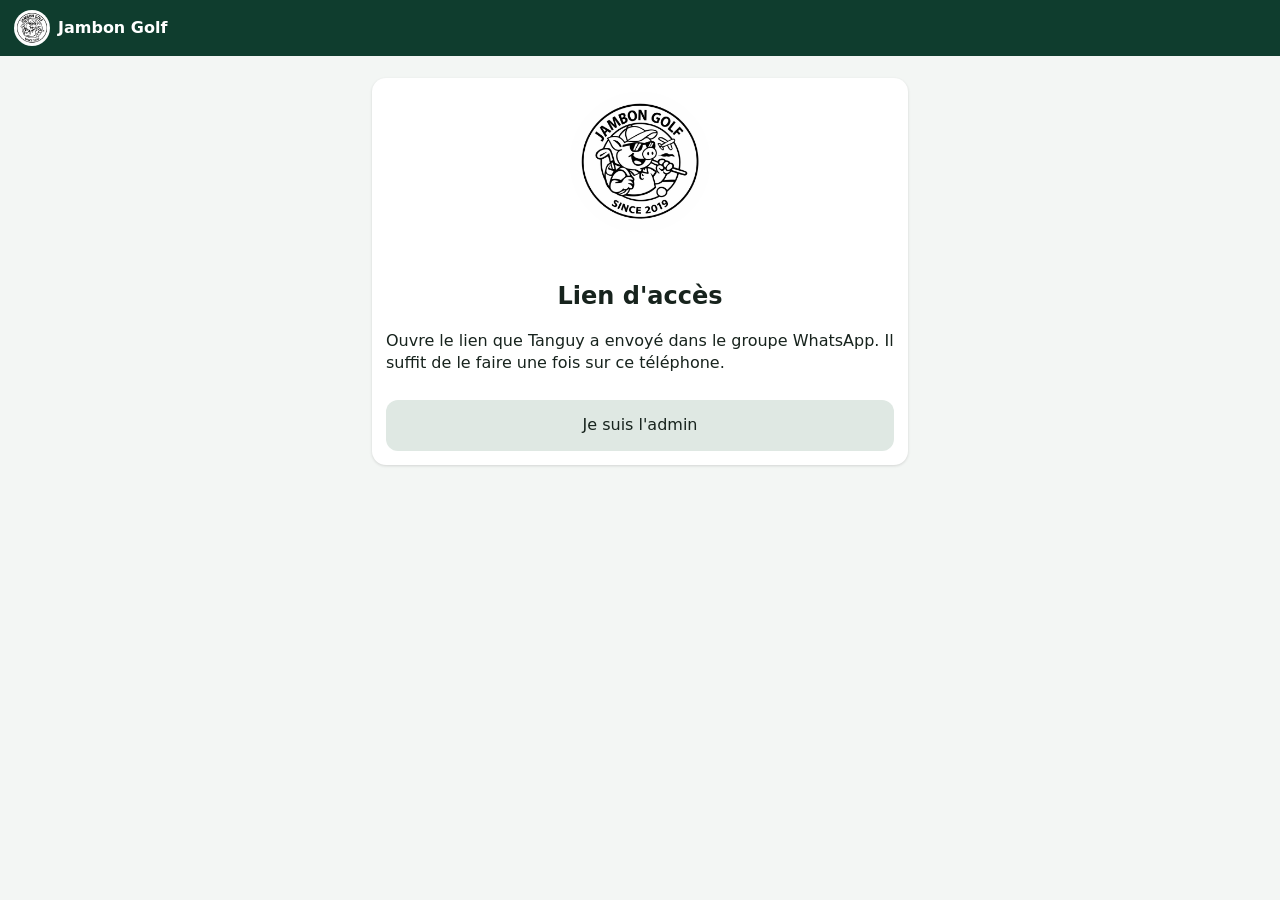
==== app/index.html @ 34f352c0 "Appli Jambon Golf v5 Co-Authored-By: Claude Sonnet 5.5 <noreply@anthropic.com> Claude-Session: https" ====
<!doctype html>
<html lang="fr">
<head>
<meta charset="utf-8">
<meta name="viewport" content="width=device-width, initial-scale=1, viewport-fit=cover">
<meta name="theme-color" content="#0f3d2e">
<link rel="manifest" href="manifest.webmanifest">
<link rel="icon" href="icon-192.png">
<link rel="apple-touch-icon" href="apple-touch-icon.png">
<title>Les Jambons - Scores</title>
<link rel="stylesheet" href="style.css">
</head>
<body>
<div id="app"><p style="text-align:center;margin-top:3rem">Chargement…</p></div>
<script type="module" src="src/app.js"></script>
</body>
</html>
---- app/style.css ----
:root { --g:#0f3d2e; --g2:#1f7a56; --y:#f5c542; --bg:#f3f6f4; --t:#17231d; --r:#c0392b; }
* { box-sizing: border-box; -webkit-tap-highlight-color: transparent; }
body { margin:0; font:16px/1.4 -apple-system, system-ui, sans-serif; background:var(--bg); color:var(--t); padding-bottom:env(safe-area-inset-bottom); }
header { position:sticky; top:0; z-index:5; display:flex; gap:8px; align-items:center; background:var(--g); color:#fff; padding:calc(10px + env(safe-area-inset-top)) 14px 10px; }
header b { flex:1; }
header .link { color:#fff; text-decoration:underline; }
main { padding:12px; max-width:560px; margin:0 auto; }
h2 { margin:.2em 0 .4em; } h3 { margin:.8em 0 .3em; }
.card { background:#fff; border-radius:14px; padding:14px; margin:10px 0; box-shadow:0 1px 3px #0002; }
.center { text-align:center; margin-top:3rem; }
button { font:inherit; border:0; border-radius:12px; padding:12px 14px; background:#e4ebe7; color:var(--t); cursor:pointer; }
button:disabled { opacity:.4; }
button.primary { background:var(--g2); color:#fff; width:100%; margin-top:10px; font-weight:600; padding:15px; }
button.secondary { background:#dfe8e3; width:100%; margin-top:10px; padding:14px; }
button.link { background:none; padding:4px 0; color:var(--g2); text-decoration:underline; border-radius:0; }
.chip { font-size:12px; padding:3px 8px; border-radius:99px; background:#ffffff33; }
.chip.ok { background:#2ecc7155; } .chip.warn { background:var(--y); color:#000; } .chip.demo { background:#e4572e; }
.grid2 { display:grid; grid-template-columns:1fr 1fr; gap:8px; }
button.who { padding:16px 8px; font-weight:600; } button.who.sel { background:var(--g2); color:#fff; }
.row { display:flex; justify-content:space-between; align-items:center; padding:10px 0; border-bottom:1px solid #0001; text-align:left; width:100%; }
button.row.big { background:#fff; border:1px solid #0002; border-radius:12px; padding:14px; margin:8px 0; }
button.row.today { border-color:var(--g2); background:#e8f5ee; }
.pts { text-align:right; font-size:22px; font-weight:700; } .pts small { font-size:12px; font-weight:400; }
.tabs { display:flex; gap:6px; margin:8px 0; overflow-x:auto; } .tab { white-space:nowrap; } .tab.sel { background:var(--g); color:#fff; }
.rk { display:grid; grid-template-columns:28px 1fr auto; padding:6px 0; border-bottom:1px solid #0001; }
.ne { display:flex; justify-content:space-between; align-items:center; margin:6px 0; } select { font:inherit; padding:8px; border-radius:8px; max-width:55%; }
.holebar { display:flex; justify-content:space-between; align-items:baseline; background:var(--g); color:#fff; border-radius:14px; padding:12px 16px; font-size:20px; margin:6px 0 10px; }
.player { background:#fff; border-radius:14px; padding:10px 12px; margin:8px 0; box-shadow:0 1px 3px #0002; }
.pl-top { display:flex; gap:8px; align-items:baseline; } .pl-top small { color:#667; flex:1; } .hp { font-weight:700; color:var(--g2); }
.step { display:grid; grid-template-columns:72px 1fr 72px; gap:10px; margin-top:8px; }
.step.ro { grid-template-columns:1fr; }
.pm { font-size:34px; padding:6px 0; background:#e4ebe7; } .pm:active { background:var(--y); }
.val { font-size:40px; font-weight:700; background:var(--g); color:#fff; padding:6px 0; text-align:center; }
.val.proposed { background:#fff; color:#9aa; border:2px dashed #9ab; } .val.pick { background:var(--r); }
.hint { font-size:12px; color:#667; text-align:center; margin-top:4px; }
.nav { display:grid; grid-template-columns:1fr 1fr; gap:10px; }
.pulse { animation:p 1.2s infinite; } @keyframes p { 50% { transform:scale(1.03); } }
.dots { display:grid; grid-template-columns:repeat(9,1fr); gap:5px; margin:12px 0; }
.dot { padding:8px 0; font-size:14px; border-radius:8px; } .dot.done { background:#bfe3cf; } .dot.cur { outline:3px solid var(--y); }
.cells { display:grid; grid-template-columns:repeat(9,1fr); gap:3px; margin:8px 0; }
.cell { text-align:center; background:#eef3f0; border-radius:6px; padding:2px 0 4px; font-weight:700; } .cell i { display:block; font-size:10px; font-weight:400; color:#789; font-style:normal; } .cell.empty { opacity:.5; }
.tot { margin:6px 0; }
.note { background:#fff6d6; padding:8px 10px; border-radius:10px; font-size:14px; } .err { color:var(--r); font-weight:600; }
.locked { opacity:.8; }
.toast { position:fixed; left:12px; right:12px; bottom:calc(14px + env(safe-area-inset-bottom)); background:#222; color:#fff; padding:12px 14px; border-radius:12px; z-index:9; }
main.withnav { padding-bottom:84px; }
nav { position:fixed; left:0; right:0; bottom:0; z-index:6; display:flex; background:#fff; border-top:1px solid #0002; padding-bottom:env(safe-area-inset-bottom); }
nav button { flex:1; border-radius:0; background:#fff; padding:14px 4px; font-weight:600; color:#678; }
nav button.sel { color:var(--g2); box-shadow:inset 0 3px 0 var(--g2); }
.small { font-size:13px; color:#567; }
.yearbar { display:flex; justify-content:space-between; align-items:center; margin:6px 0; } .yearbar button { padding:8px 18px; font-size:20px; }
.rkrow { display:grid; grid-template-columns:34px 1fr auto; gap:8px; align-items:center; width:100%; text-align:left; background:#fff; border-bottom:1px solid #0001; border-radius:0; padding:10px 4px; }
.rkn { font-weight:700; color:var(--g2); font-size:18px; } .rkt { font-weight:800; font-size:22px; }
a.btn { display:block; text-align:center; text-decoration:none; background:#25d366; color:#04371c; font-weight:700; border-radius:12px; padding:14px; margin-top:10px; }
.row.col { display:block; } .rowtop { display:flex; justify-content:space-between; align-items:center; }
.tag { display:inline-block; font-size:12px; padding:2px 8px; border-radius:99px; background:#e4ebe7; margin:4px 4px 0 0; } .tag.ok { background:#bfe3cf; } .tag.gross { background:var(--y); } .tag.warn { background:#fde2c8; }
input[type=text], input[type=email], input[type=password], input[type=date], input[type=time], input[type=number], input:not([type]) { font:inherit; padding:11px; border:1px solid #0003; border-radius:10px; width:100%; background:#fff; }
.fld { display:block; margin:10px 0; font-size:14px; color:#456; } .fld input, .fld select { margin-top:4px; width:100%; max-width:none; padding:11px; }
.ne input { width:110px; }
.tiles { display:grid; grid-template-columns:1fr 1fr; gap:8px; margin:6px 0; }
.tile { display:flex; gap:8px; align-items:center; background:#eef3f0; border-radius:10px; padding:10px; } .tile input { width:20px; height:20px; }
.addrow { display:flex; gap:8px; margin:10px 0; } .addrow button { white-space:nowrap; }
.dp { display:grid; grid-template-columns:1fr 84px 70px; gap:6px; align-items:center; padding:6px 0; border-bottom:1px solid #0001; } .dp.sel { background:#fff6d6; border-radius:8px; }
.dp .swap { text-align:left; background:#eef3f0; } .dp select, .dp input { padding:8px; width:100%; max-width:none; } .hjv { grid-column:2 / 4; font-size:12px; color:#567; text-align:right; }
.wa { background:#f3f6f4; border-radius:10px; padding:10px; white-space:pre-wrap; font:14px/1.5 ui-monospace, monospace; word-break:break-all; }
.gh { display:flex; justify-content:space-between; align-items:center; gap:8px; } .gh h3 { margin:0; } .gh input { width:120px; }
.forcerow { display:grid; grid-template-columns:78px repeat(auto-fit, minmax(0, 1fr)); gap:6px; align-items:center; margin:8px 0; } .forcerow select { max-width:none; width:100%; padding:8px 4px; font-size:14px; }
.hlogo { width:36px; height:36px; border-radius:50%; background:#fff; }
.biglogo { width:140px; height:140px; border-radius:50%; display:block; margin:0 auto 8px; }
.dl { padding:8px 10px; border-radius:10px; margin:6px 0; background:#f3f6f4; } .dl.mine { background:#e8f5ee; border-left:4px solid var(--g2); } .dl small { color:#456; font-size:14px; }
.shareimg { margin:10px 0 18px; text-align:center; } .shareimg img { width:100%; border-radius:12px; box-shadow:0 1px 4px #0003; }
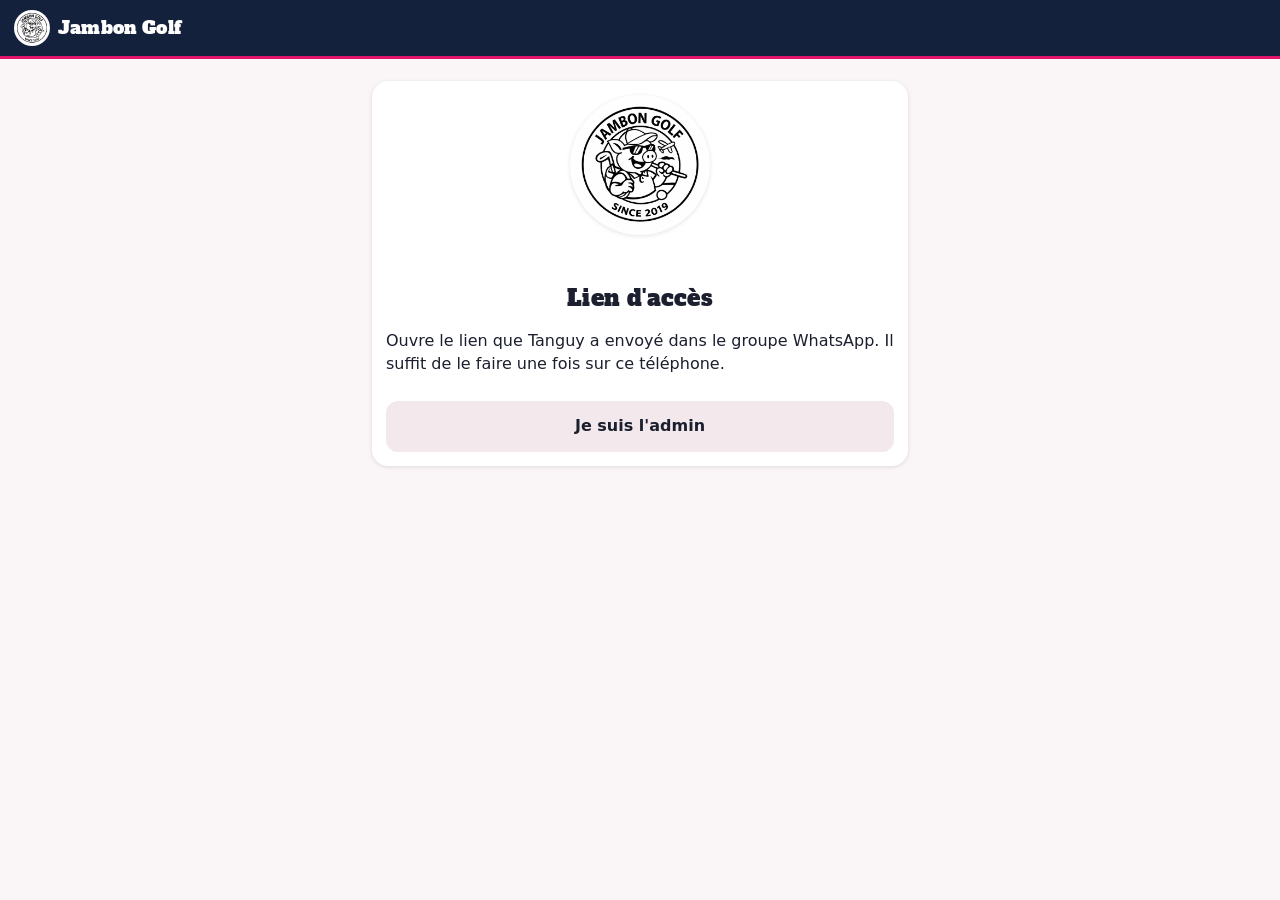
==== commit c27c9d0e: "Habillage inspiré de Jambon Masters : rose/marine, thème sombre, titres Alfa Slab One, images de par" ====
--- a/app/index.html
+++ b/app/index.html
@@ -3,7 +3,11 @@
 <head>
 <meta charset="utf-8">
 <meta name="viewport" content="width=device-width, initial-scale=1, viewport-fit=cover">
-<meta name="theme-color" content="#0f3d2e">
+<meta name="theme-color" content="#14213D">
+<meta name="color-scheme" content="light dark">
+<link rel="preconnect" href="https://fonts.googleapis.com">
+<link rel="preconnect" href="https://fonts.gstatic.com" crossorigin>
+<link rel="stylesheet" href="https://fonts.googleapis.com/css2?family=Alfa+Slab+One&display=swap">
 <link rel="manifest" href="manifest.webmanifest">
 <link rel="icon" href="icon-192.png">
 <link rel="apple-touch-icon" href="apple-touch-icon.png">
--- a/app/style.css
+++ b/app/style.css
@@ -1,71 +1,93 @@
-:root { --g:#0f3d2e; --g2:#1f7a56; --y:#f5c542; --bg:#f3f6f4; --t:#17231d; --r:#c0392b; }
+/* Charte inspirée de Jambon Masters : rose #E3146B, bleu marine #14213D, fond rosé, titres Alfa Slab One. Thème clair/sombre selon le téléphone. */
+:root {
+  --navy:#14213D; --pink:#E3146B; --pinktext:#E3146B; --pinksoft:#FBD5E3;
+  --bg:#FAF5F6; --surface:#fff; --surface2:#F3E9EC; --t:#1B1F2E; --muted:#6B6672; --line:#E6D9DE;
+  --ok:#2E8B57; --oksoft:#cfe9da; --y:#f5c542; --warnsoft:#fff3cf; --r:#c0392b; --shadow:0 1px 4px rgba(20,33,61,.12);
+  --display:'Alfa Slab One', 'Rockwell', Georgia, serif;
+  color-scheme:light dark;
+}
+@media (prefers-color-scheme: dark) {
+  :root {
+    --pinktext:#F2478E; --pinksoft:#3A1F2C;
+    --bg:#0F1628; --surface:#182036; --surface2:#1F2A45; --t:#F2EEF0; --muted:#A7A2B0; --line:#2B3552;
+    --ok:#4fbf86; --oksoft:#1f4a37; --warnsoft:#4a3d12; --r:#ff6b5b; --shadow:0 2px 8px rgba(0,0,0,.4);
+  }
+}
 * { box-sizing: border-box; -webkit-tap-highlight-color: transparent; }
 body { margin:0; font:16px/1.4 -apple-system, system-ui, sans-serif; background:var(--bg); color:var(--t); padding-bottom:env(safe-area-inset-bottom); }
-header { position:sticky; top:0; z-index:5; display:flex; gap:8px; align-items:center; background:var(--g); color:#fff; padding:calc(10px + env(safe-area-inset-top)) 14px 10px; }
-header b { flex:1; }
+h2, h3, header b { font-family:var(--display); font-weight:400; letter-spacing:.01em; }
+header { position:sticky; top:0; z-index:5; display:flex; gap:8px; align-items:center; background:var(--navy); color:#fff; padding:calc(10px + env(safe-area-inset-top)) 14px 10px; border-bottom:3px solid var(--pink); }
+header b { flex:1; font-size:18px; }
 header .link { color:#fff; text-decoration:underline; }
 main { padding:12px; max-width:560px; margin:0 auto; }
-h2 { margin:.2em 0 .4em; } h3 { margin:.8em 0 .3em; }
-.card { background:#fff; border-radius:14px; padding:14px; margin:10px 0; box-shadow:0 1px 3px #0002; }
+h2 { margin:.2em 0 .4em; font-size:1.4rem; } h3 { margin:.8em 0 .3em; font-size:1.1rem; }
+.card { background:var(--surface); border-radius:16px; padding:14px; margin:10px 0; box-shadow:var(--shadow); }
 .center { text-align:center; margin-top:3rem; }
-button { font:inherit; border:0; border-radius:12px; padding:12px 14px; background:#e4ebe7; color:var(--t); cursor:pointer; }
+button { font:inherit; border:0; border-radius:12px; padding:12px 14px; background:var(--surface2); color:var(--t); cursor:pointer; }
+button:focus-visible, a:focus-visible, input:focus-visible, select:focus-visible { outline:2px solid var(--pink); outline-offset:2px; }
 button:disabled { opacity:.4; }
-button.primary { background:var(--g2); color:#fff; width:100%; margin-top:10px; font-weight:600; padding:15px; }
-button.secondary { background:#dfe8e3; width:100%; margin-top:10px; padding:14px; }
-button.link { background:none; padding:4px 0; color:var(--g2); text-decoration:underline; border-radius:0; }
+button.primary { background:var(--pink); color:#fff; width:100%; margin-top:10px; font-weight:700; padding:15px; }
+button.secondary { background:var(--surface2); width:100%; margin-top:10px; padding:14px; font-weight:600; }
+button.link { background:none; padding:4px 0; color:var(--pinktext); text-decoration:underline; border-radius:0; }
 .chip { font-size:12px; padding:3px 8px; border-radius:99px; background:#ffffff33; }
-.chip.ok { background:#2ecc7155; } .chip.warn { background:var(--y); color:#000; } .chip.demo { background:#e4572e; }
+.chip.ok { background:#2ecc7166; } .chip.warn { background:var(--y); color:#000; } .chip.demo { background:var(--pink); }
 .grid2 { display:grid; grid-template-columns:1fr 1fr; gap:8px; }
-button.who { padding:16px 8px; font-weight:600; } button.who.sel { background:var(--g2); color:#fff; }
-.row { display:flex; justify-content:space-between; align-items:center; padding:10px 0; border-bottom:1px solid #0001; text-align:left; width:100%; }
-button.row.big { background:#fff; border:1px solid #0002; border-radius:12px; padding:14px; margin:8px 0; }
-button.row.today { border-color:var(--g2); background:#e8f5ee; }
+button.who { padding:16px 8px; font-weight:600; } button.who.sel { background:var(--pink); color:#fff; }
+.row { display:flex; justify-content:space-between; align-items:center; padding:10px 0; border-bottom:1px solid var(--line); text-align:left; width:100%; }
+button.row.big { background:var(--surface); border:1px solid var(--line); border-radius:12px; padding:14px; margin:8px 0; }
+button.row.today { border-color:var(--pink); background:var(--pinksoft); }
 .pts { text-align:right; font-size:22px; font-weight:700; } .pts small { font-size:12px; font-weight:400; }
-.tabs { display:flex; gap:6px; margin:8px 0; overflow-x:auto; } .tab { white-space:nowrap; } .tab.sel { background:var(--g); color:#fff; }
-.rk { display:grid; grid-template-columns:28px 1fr auto; padding:6px 0; border-bottom:1px solid #0001; }
-.ne { display:flex; justify-content:space-between; align-items:center; margin:6px 0; } select { font:inherit; padding:8px; border-radius:8px; max-width:55%; }
-.holebar { display:flex; justify-content:space-between; align-items:baseline; background:var(--g); color:#fff; border-radius:14px; padding:12px 16px; font-size:20px; margin:6px 0 10px; }
-.player { background:#fff; border-radius:14px; padding:10px 12px; margin:8px 0; box-shadow:0 1px 3px #0002; }
-.pl-top { display:flex; gap:8px; align-items:baseline; } .pl-top small { color:#667; flex:1; } .hp { font-weight:700; color:var(--g2); }
+.tabs { display:flex; gap:6px; margin:8px 0; overflow-x:auto; } .tab { white-space:nowrap; } .tab.sel { background:var(--navy); color:#fff; }
+.rk { display:grid; grid-template-columns:28px 1fr auto; padding:6px 0; border-bottom:1px solid var(--line); }
+.ne { display:flex; justify-content:space-between; align-items:center; margin:6px 0; } select { font:inherit; padding:8px; border-radius:8px; max-width:55%; background:var(--surface); color:var(--t); border:1px solid var(--line); }
+.holebar { display:flex; justify-content:space-between; align-items:baseline; background:var(--navy); color:#fff; border-radius:14px; padding:12px 16px; font-size:20px; margin:6px 0 10px; border-left:6px solid var(--pink); }
+.player { background:var(--surface); border-radius:14px; padding:10px 12px; margin:8px 0; box-shadow:var(--shadow); }
+.pl-top { display:flex; gap:8px; align-items:baseline; } .pl-top small { color:var(--muted); flex:1; } .hp { font-weight:700; color:var(--pinktext); }
 .step { display:grid; grid-template-columns:72px 1fr 72px; gap:10px; margin-top:8px; }
 .step.ro { grid-template-columns:1fr; }
-.pm { font-size:34px; padding:6px 0; background:#e4ebe7; } .pm:active { background:var(--y); }
-.val { font-size:40px; font-weight:700; background:var(--g); color:#fff; padding:6px 0; text-align:center; }
-.val.proposed { background:#fff; color:#9aa; border:2px dashed #9ab; } .val.pick { background:var(--r); }
-.hint { font-size:12px; color:#667; text-align:center; margin-top:4px; }
+.pm { font-size:34px; padding:6px 0; background:var(--surface2); } .pm:active { background:var(--pinksoft); }
+.val { font-size:40px; font-weight:700; background:var(--navy); color:#fff; padding:6px 0; text-align:center; }
+.val.proposed { background:var(--surface); color:var(--muted); border:2px dashed var(--line); } .val.pick { background:var(--r); color:#fff; }
+.hint { font-size:12px; color:var(--muted); text-align:center; margin-top:4px; }
 .nav { display:grid; grid-template-columns:1fr 1fr; gap:10px; }
 .pulse { animation:p 1.2s infinite; } @keyframes p { 50% { transform:scale(1.03); } }
 .dots { display:grid; grid-template-columns:repeat(9,1fr); gap:5px; margin:12px 0; }
-.dot { padding:8px 0; font-size:14px; border-radius:8px; } .dot.done { background:#bfe3cf; } .dot.cur { outline:3px solid var(--y); }
+.dot { padding:8px 0; font-size:14px; border-radius:8px; } .dot.done { background:var(--oksoft); } .dot.cur { outline:3px solid var(--pink); }
 .cells { display:grid; grid-template-columns:repeat(9,1fr); gap:3px; margin:8px 0; }
-.cell { text-align:center; background:#eef3f0; border-radius:6px; padding:2px 0 4px; font-weight:700; } .cell i { display:block; font-size:10px; font-weight:400; color:#789; font-style:normal; } .cell.empty { opacity:.5; }
+.cell { text-align:center; background:var(--surface2); border-radius:6px; padding:2px 0 4px; font-weight:700; } .cell i { display:block; font-size:10px; font-weight:400; color:var(--muted); font-style:normal; } .cell.empty { opacity:.5; }
 .tot { margin:6px 0; }
-.note { background:#fff6d6; padding:8px 10px; border-radius:10px; font-size:14px; } .err { color:var(--r); font-weight:600; }
+.note { background:var(--warnsoft); padding:8px 10px; border-radius:10px; font-size:14px; } .err { color:var(--r); font-weight:600; }
 .locked { opacity:.8; }
 .toast { position:fixed; left:12px; right:12px; bottom:calc(14px + env(safe-area-inset-bottom)); background:#222; color:#fff; padding:12px 14px; border-radius:12px; z-index:9; }
 main.withnav { padding-bottom:84px; }
-nav { position:fixed; left:0; right:0; bottom:0; z-index:6; display:flex; background:#fff; border-top:1px solid #0002; padding-bottom:env(safe-area-inset-bottom); }
-nav button { flex:1; border-radius:0; background:#fff; padding:14px 4px; font-weight:600; color:#678; }
-nav button.sel { color:var(--g2); box-shadow:inset 0 3px 0 var(--g2); }
-.small { font-size:13px; color:#567; }
+nav { position:fixed; left:0; right:0; bottom:0; z-index:6; display:flex; background:var(--surface); border-top:1px solid var(--line); padding-bottom:env(safe-area-inset-bottom); }
+nav button { flex:1; border-radius:0; background:var(--surface); padding:14px 4px; font-weight:600; color:var(--muted); }
+nav button.sel { color:var(--pinktext); box-shadow:inset 0 3px 0 var(--pink); }
+.small { font-size:13px; color:var(--muted); }
 .yearbar { display:flex; justify-content:space-between; align-items:center; margin:6px 0; } .yearbar button { padding:8px 18px; font-size:20px; }
-.rkrow { display:grid; grid-template-columns:34px 1fr auto; gap:8px; align-items:center; width:100%; text-align:left; background:#fff; border-bottom:1px solid #0001; border-radius:0; padding:10px 4px; }
-.rkn { font-weight:700; color:var(--g2); font-size:18px; } .rkt { font-weight:800; font-size:22px; }
+.rkrow { display:grid; grid-template-columns:34px 1fr auto; gap:8px; align-items:center; width:100%; text-align:left; background:var(--surface); border-bottom:1px solid var(--line); border-radius:0; padding:10px 4px; }
+.rkn { font-weight:700; color:var(--pinktext); font-size:18px; } .rkt { font-weight:800; font-size:22px; }
 a.btn { display:block; text-align:center; text-decoration:none; background:#25d366; color:#04371c; font-weight:700; border-radius:12px; padding:14px; margin-top:10px; }
+a.btn.mail { background:var(--navy); color:#fff; }
 .row.col { display:block; } .rowtop { display:flex; justify-content:space-between; align-items:center; }
-.tag { display:inline-block; font-size:12px; padding:2px 8px; border-radius:99px; background:#e4ebe7; margin:4px 4px 0 0; } .tag.ok { background:#bfe3cf; } .tag.gross { background:var(--y); } .tag.warn { background:#fde2c8; }
-input[type=text], input[type=email], input[type=password], input[type=date], input[type=time], input[type=number], input:not([type]) { font:inherit; padding:11px; border:1px solid #0003; border-radius:10px; width:100%; background:#fff; }
-.fld { display:block; margin:10px 0; font-size:14px; color:#456; } .fld input, .fld select { margin-top:4px; width:100%; max-width:none; padding:11px; }
+.tag { display:inline-block; font-size:12px; padding:2px 8px; border-radius:99px; background:var(--surface2); margin:4px 4px 0 0; } .tag.ok { background:var(--oksoft); } .tag.gross { background:var(--y); color:#000; } .tag.warn { background:var(--warnsoft); }
+input[type=text], input[type=email], input[type=password], input[type=date], input[type=time], input[type=number], input[type=tel], input[type=datetime-local], input:not([type]) { font:inherit; padding:11px; border:1px solid var(--line); border-radius:10px; width:100%; background:var(--surface); color:var(--t); }
+.fld { display:block; margin:10px 0; font-size:14px; color:var(--muted); } .fld input, .fld select { margin-top:4px; width:100%; max-width:none; padding:11px; }
 .ne input { width:110px; }
 .tiles { display:grid; grid-template-columns:1fr 1fr; gap:8px; margin:6px 0; }
-.tile { display:flex; gap:8px; align-items:center; background:#eef3f0; border-radius:10px; padding:10px; } .tile input { width:20px; height:20px; }
+.tile { display:flex; gap:8px; align-items:center; background:var(--surface2); border-radius:10px; padding:10px; } .tile input { width:20px; height:20px; accent-color:var(--pink); }
 .addrow { display:flex; gap:8px; margin:10px 0; } .addrow button { white-space:nowrap; }
-.dp { display:grid; grid-template-columns:1fr 84px 70px; gap:6px; align-items:center; padding:6px 0; border-bottom:1px solid #0001; } .dp.sel { background:#fff6d6; border-radius:8px; }
-.dp .swap { text-align:left; background:#eef3f0; } .dp select, .dp input { padding:8px; width:100%; max-width:none; } .hjv { grid-column:2 / 4; font-size:12px; color:#567; text-align:right; }
-.wa { background:#f3f6f4; border-radius:10px; padding:10px; white-space:pre-wrap; font:14px/1.5 ui-monospace, monospace; word-break:break-all; }
+.dp { display:grid; grid-template-columns:1fr 84px 70px; gap:6px; align-items:center; padding:6px 0; border-bottom:1px solid var(--line); } .dp.sel { background:var(--pinksoft); border-radius:8px; }
+.dp .swap { text-align:left; background:var(--surface2); } .dp select, .dp input { padding:8px; width:100%; max-width:none; } .hjv { grid-column:2 / 4; font-size:12px; color:var(--muted); text-align:right; }
+.wa { background:var(--surface2); border-radius:10px; padding:10px; white-space:pre-wrap; font:14px/1.5 ui-monospace, monospace; word-break:break-all; }
 .gh { display:flex; justify-content:space-between; align-items:center; gap:8px; } .gh h3 { margin:0; } .gh input { width:120px; }
 .forcerow { display:grid; grid-template-columns:78px repeat(auto-fit, minmax(0, 1fr)); gap:6px; align-items:center; margin:8px 0; } .forcerow select { max-width:none; width:100%; padding:8px 4px; font-size:14px; }
 .hlogo { width:36px; height:36px; border-radius:50%; background:#fff; }
-.biglogo { width:140px; height:140px; border-radius:50%; display:block; margin:0 auto 8px; }
-.dl { padding:8px 10px; border-radius:10px; margin:6px 0; background:#f3f6f4; } .dl.mine { background:#e8f5ee; border-left:4px solid var(--g2); } .dl small { color:#456; font-size:14px; }
-.shareimg { margin:10px 0 18px; text-align:center; } .shareimg img { width:100%; border-radius:12px; box-shadow:0 1px 4px #0003; }
+.biglogo { width:140px; height:140px; border-radius:50%; display:block; margin:0 auto 8px; background:#fff; box-shadow:var(--shadow); }
+.dl { padding:8px 10px; border-radius:10px; margin:6px 0; background:var(--surface2); } .dl.mine { background:var(--pinksoft); border-left:4px solid var(--pink); } .dl small { color:var(--muted); font-size:14px; }
+.shareimg { margin:10px 0 18px; text-align:center; } .shareimg img { width:100%; border-radius:12px; box-shadow:var(--shadow); }
+.pollbtns { display:flex; gap:8px; margin:10px 0; } .pollbtns button { flex:1; margin:0; }
+.poll { border-top:4px solid var(--pink); }
+.poll details { margin:6px 0; } .poll summary { cursor:pointer; font-weight:600; } .poll p { margin:6px 0; }
+.hero { text-align:center; margin:6px 0 2px; } .hero .biglogo { margin-bottom:6px; }
+.hero p { margin:0; color:var(--muted); font-size:14px; letter-spacing:.12em; text-transform:uppercase; font-weight:700; }
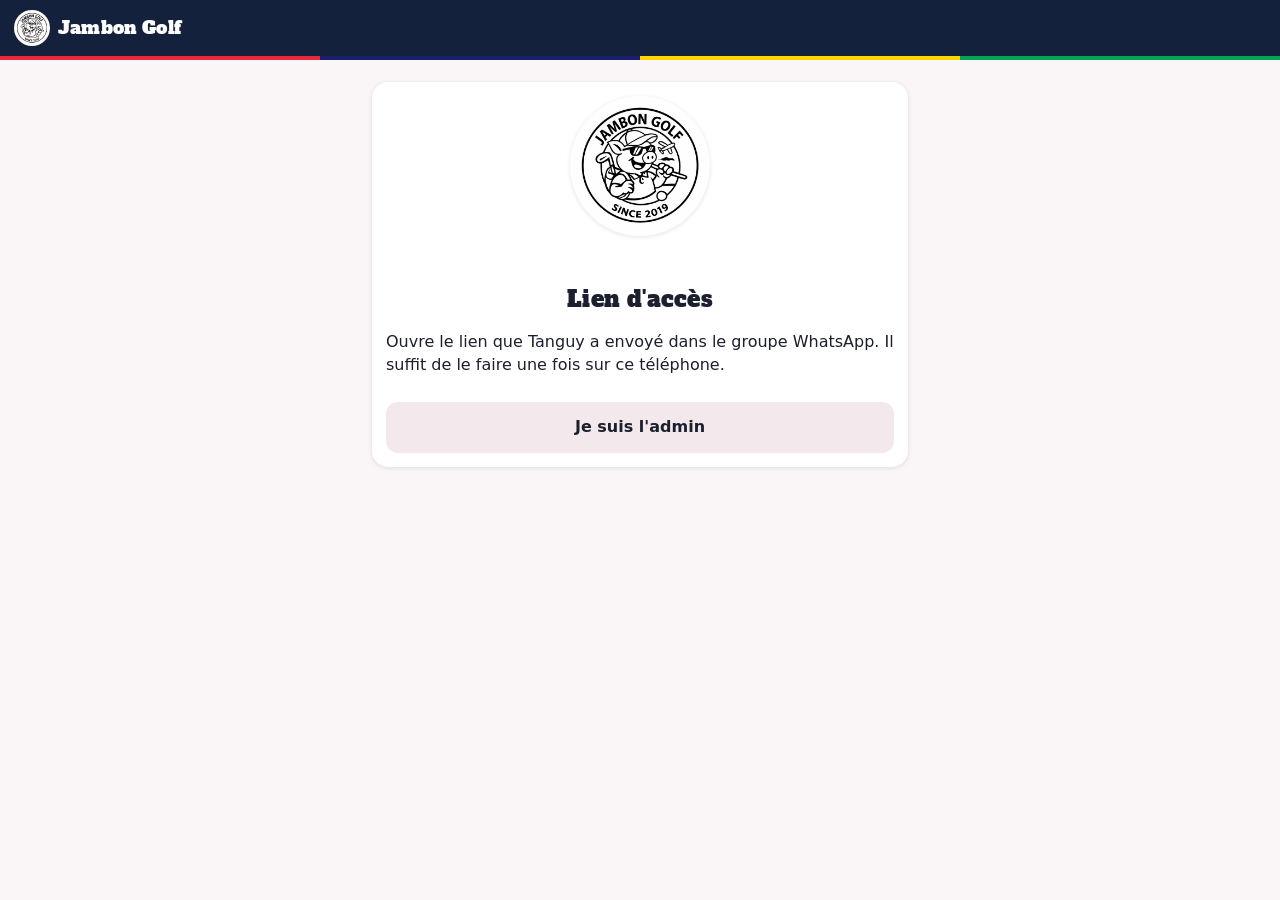
==== commit adbcb403: "Force le rechargement de la feuille de style (liseré drapeau) Co-Authored-By: Claude Sonnet 5.5 <nor" ====
--- a/app/index.html
+++ b/app/index.html
@@ -12,7 +12,7 @@
 <link rel="icon" href="icon-192.png">
 <link rel="apple-touch-icon" href="apple-touch-icon.png">
 <title>Les Jambons - Scores</title>
-<link rel="stylesheet" href="style.css">
+<link rel="stylesheet" href="style.css?v=20261127b">
 </head>
 <body>
 <div id="app"><p style="text-align:center;margin-top:3rem">Chargement…</p></div>
--- a/app/style.css
+++ b/app/style.css
@@ -16,7 +16,8 @@
 * { box-sizing: border-box; -webkit-tap-highlight-color: transparent; }
 body { margin:0; font:16px/1.4 -apple-system, system-ui, sans-serif; background:var(--bg); color:var(--t); padding-bottom:env(safe-area-inset-bottom); }
 h2, h3, header b { font-family:var(--display); font-weight:400; letter-spacing:.01em; }
-header { position:sticky; top:0; z-index:5; display:flex; gap:8px; align-items:center; background:var(--navy); color:#fff; padding:calc(10px + env(safe-area-inset-top)) 14px 10px; border-bottom:3px solid var(--pink); }
+header { position:sticky; top:0; z-index:5; display:flex; gap:8px; align-items:center; background:var(--navy); color:#fff; padding:calc(10px + env(safe-area-inset-top)) 14px 14px; }
+header::after { content:''; position:absolute; left:0; right:0; bottom:0; height:4px; background:linear-gradient(to right, #EA2839 0 25%, #1A206D 25% 50%, #FFD500 50% 75%, #00A551 75% 100%); }
 header b { flex:1; font-size:18px; }
 header .link { color:#fff; text-decoration:underline; }
 main { padding:12px; max-width:560px; margin:0 auto; }
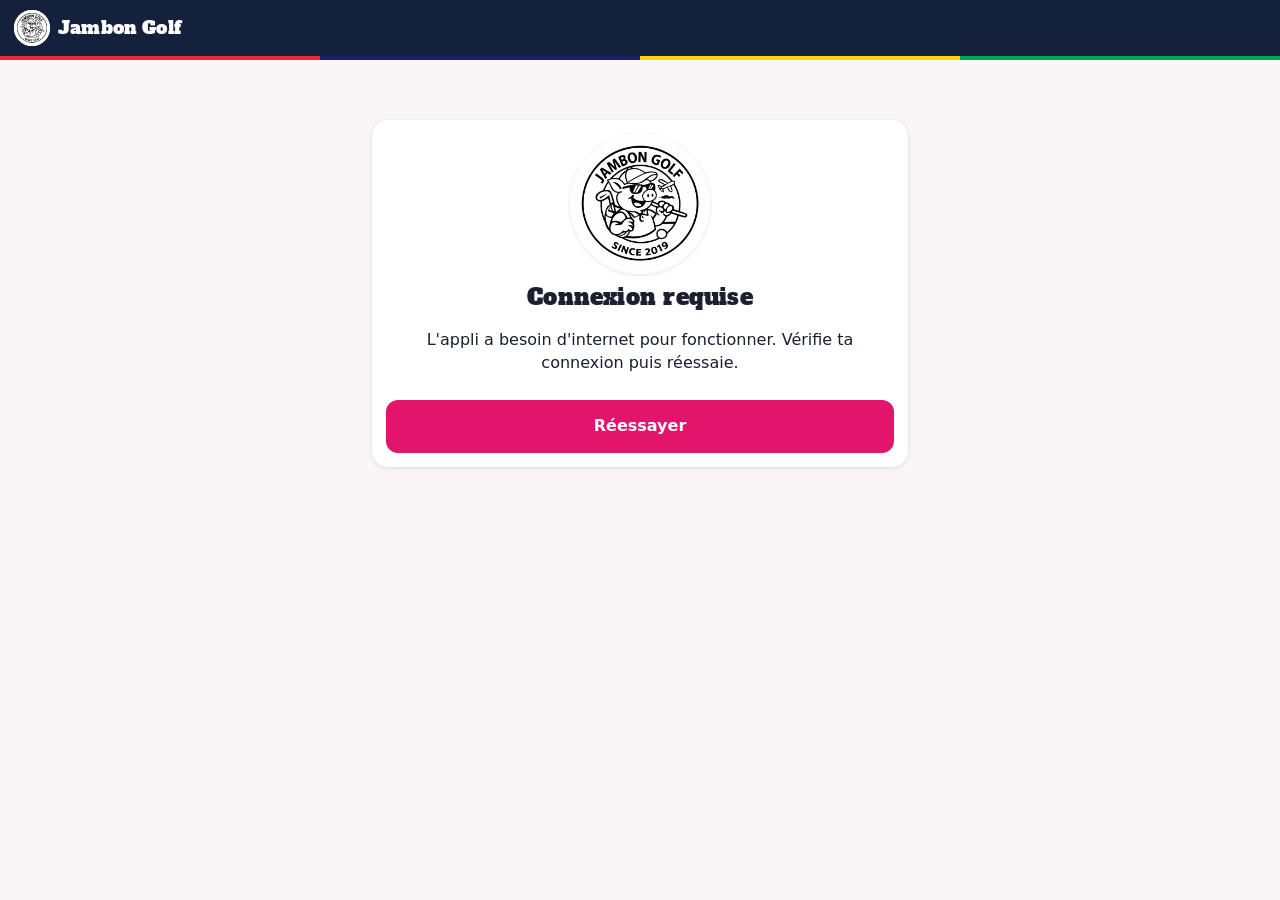
==== commit 11210e60: "Cartes individuelles : signalétique golf standard sur le score brut (cercles/carrés) Co-Authored-By:" ====
--- a/app/index.html
+++ b/app/index.html
@@ -12,7 +12,7 @@
 <link rel="icon" href="icon-192.png">
 <link rel="apple-touch-icon" href="apple-touch-icon.png">
 <title>Les Jambons - Scores</title>
-<link rel="stylesheet" href="style.css?v=20261127b">
+<link rel="stylesheet" href="style.css?v=20261128a">
 </head>
 <body>
 <div id="app"><p style="text-align:center;margin-top:3rem">Chargement…</p></div>
--- a/app/style.css
+++ b/app/style.css
@@ -92,3 +92,16 @@
 .poll details { margin:6px 0; } .poll summary { cursor:pointer; font-weight:600; } .poll p { margin:6px 0; }
 .hero { text-align:center; margin:6px 0 2px; } .hero .biglogo { margin-bottom:6px; }
 .hero p { margin:0; color:var(--muted); font-size:14px; letter-spacing:.12em; text-transform:uppercase; font-weight:700; }
+
+.goal { margin:6px 0; padding:8px 10px; border-radius:10px; background:var(--pinksoft); border-left:4px solid var(--pink); }
+.goal small { color:var(--muted); }
+
+/* Signalétique golf sur le score brut */
+.sc { display:inline-block; min-width:1.45em; line-height:1.45em; text-align:center; box-sizing:border-box; }
+.m-bir { border:1.5px solid currentColor; border-radius:50%; }
+.m-eag { border:1.5px solid currentColor; border-radius:50%; box-shadow:0 0 0 1.5px var(--surface2), 0 0 0 2.7px currentColor; }
+.m-alb { border:1.5px solid currentColor; border-radius:50%; box-shadow:0 0 0 1.5px var(--surface2), 0 0 0 2.7px currentColor, 0 0 0 4.2px var(--surface2), 0 0 0 5.4px currentColor; }
+.m-bog { border:1.5px solid currentColor; border-radius:2px; }
+.m-dbl { border:1.5px solid currentColor; border-radius:2px; box-shadow:0 0 0 1.5px var(--surface2), 0 0 0 2.7px currentColor; }
+.legend { font-size:13px; color:var(--muted); text-align:center; line-height:2.2; margin:14px 0; } .legend .sc { color:var(--t); margin:0 4px; }
+.cells { gap:5px; } .cell { padding:4px 0; }
